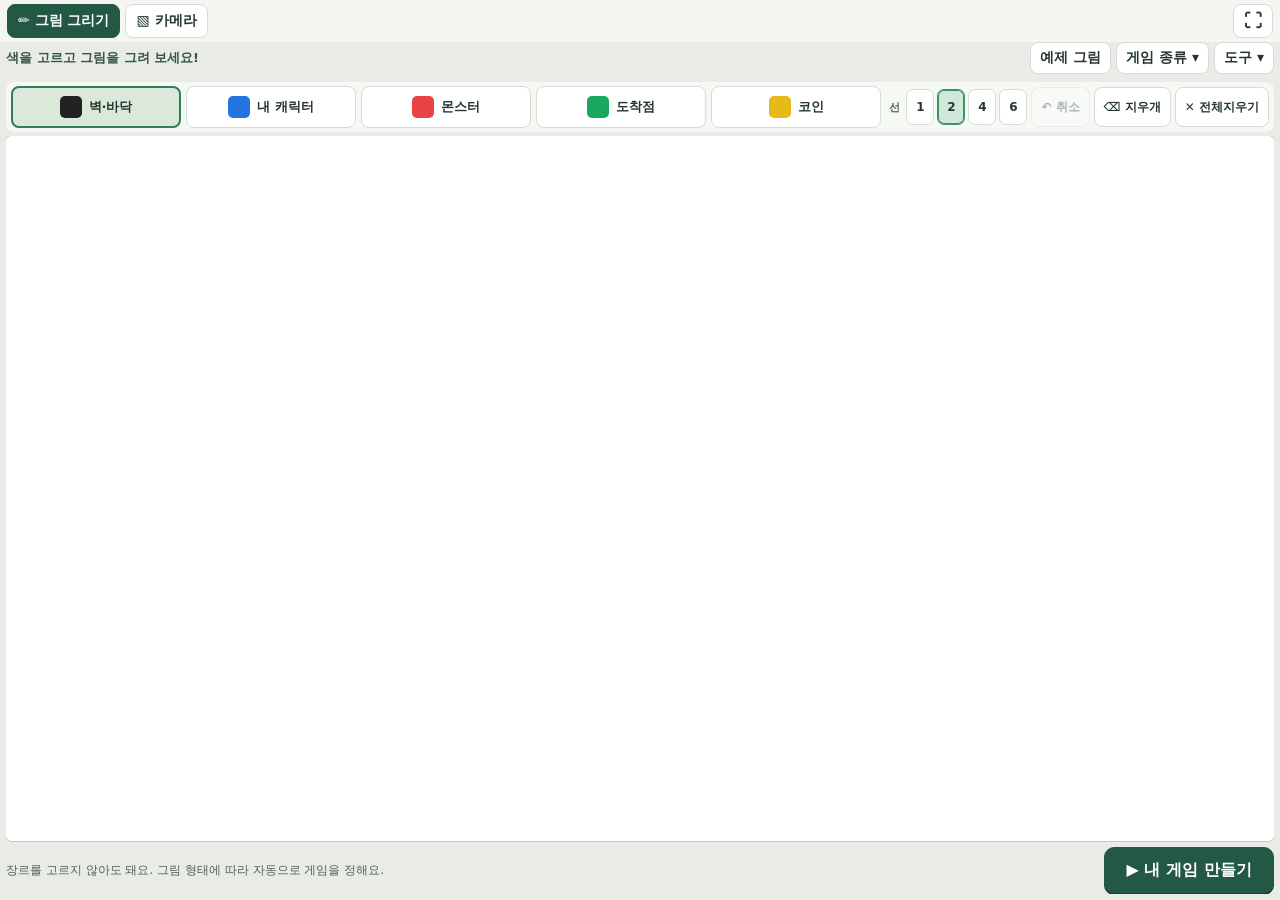
==== index.html @ 659083c6 "Add files via upload" ====
<!doctype html><html lang="ko"><head><meta charset="utf-8"><meta name="viewport" content="width=device-width,initial-scale=1,viewport-fit=cover"><meta name="theme-color" content="#f7f5ef"><title>그림게임 연구소</title><link rel="stylesheet" href="style.css"></head><body><nav class="tabs"><button id="drawTab" class="primary">✏ 그림 그리기</button><button id="paperTab">▧ 카메라</button><button id="full" aria-label="전체화면">⛶</button><button id="reset" hidden>그림 수정</button></nav><main><section class="stage"><div class="top"><span id="status">내 게임 만들기</span><span id="score"></span></div><div id="editor"><div class="intro"><span class="quick-guide">색을 고르고 그림을 그려 보세요!</span><button id="sample">예제 그림</button><button id="genreToggle" aria-expanded="false" aria-controls="genreCards">게임 종류 ▾</button><button id="toolsToggle" aria-expanded="false" aria-controls="advancedTools">도구 ▾</button></div><select id="genre" hidden><option>점프</option><option>미로</option><option>경주</option><option>슈팅</option><option>핀볼</option><option>2인용</option></select><div id="genreCards" class="genres" aria-label="게임 장르" hidden></div><div class="workbench"><div class="tools"><div class="palette" id="palette"></div><div class="quickbar"><div id="penSizes" class="pen-sizes" role="group" aria-label="펜 굵기"><span>선</span><button type="button" data-size="1" aria-label="아주 가는 펜 1픽셀">1</button><button type="button" data-size="2" class="chosen" aria-label="보통 펜 2픽셀">2</button><button type="button" data-size="4" aria-label="굵은 펜 4픽셀">4</button><button type="button" data-size="6" aria-label="굵은 펜 6픽셀">6</button></div><button id="undo" title="방금 그린 선 되돌리기">↶ 취소</button><button id="erase">⌫ 지우개</button><button id="quickClear" title="그림 전체 지우기">✕ 전체지우기</button></div><div id="advancedTools" class="editbar" hidden><label>펜 굵기 <input id="brush" type="range" min="1" max="10" step="1" value="2"></label><button id="redo" aria-label="다시 실행">↷ 다시</button><button id="fill">색 채우기</button><button id="layer">배경 그리기</button><button id="clear">전체 지우기</button></div></div><div class="drawing"><canvas id="art" width="980" height="550" aria-label="그림 그리기"></canvas><div class="editbar playbar"><p id="hint" aria-live="polite"></p><button id="play" class="primary">▶ 내 게임 만들기</button></div></div></div></div><canvas id="game" hidden width="980" height="550"></canvas><div class="controls" id="controls">A4 용지를 출력해 다섯 가지 색으로 그려 보세요.</div><div class="gameactions" id="gameactions" hidden><button id="retry">↻ 다시 하기</button><button id="backEdit">✎ 그림 수정</button><button id="newDrawing">＋ 새 그림</button><button id="rotateGame" type="button" aria-label="가로 화면으로 전환" title="가로·세로 전환">⤾ 가로</button></div><div class="touch" id="touch" hidden><button data-key="ArrowLeft">◀</button><button data-key="ArrowUp">▲</button><button data-key="ArrowDown">▼</button><button data-key="ArrowRight">▶</button><button data-key="Space">점프 / 발사</button><button data-key="KeyX" hidden>공격</button><button data-key="KeyW" hidden>1P ▲</button><button data-key="KeyS" hidden>1P ▼</button></div></section><aside id="paperPanel" hidden><h2>카메라로 게임 만들기</h2><p>A4 용지를 카메라에 비추면 자동으로 게임이 시작돼요. 장르 칸은 비워도 돼요.</p><div class="legend"><span style="--c:#222">검정 · 벽/바닥</span><span style="--c:#2475df">파랑 · 나</span><span style="--c:#e94343">빨강 · 위험/적</span><span style="--c:#19a85d">녹색 · 목표</span><span style="--c:#e6ba18">노랑 · 보물</span></div><div class="camera"><video id="video" autoplay muted playsinline></video><canvas id="guide"></canvas><div id="cammsg">카메라 대기</div></div><button class="primary" id="camera">카메라 켜기</button><label class="button">사진 불러오기<input id="file" type="file" accept="image/*" hidden></label><a class="button" href="sheet.html" target="_blank">A4 용지 출력</a><h3>바로 체험</h3><div id="examples" class="examples"></div><label class="option"><input type="checkbox" id="auto" checked> 자동 인식</label><button id="scan">지금 인식</button><p class="minor">카메라 영상은 기기 안에서만 처리됩니다. 다양한 농도의 빨강·노랑·파랑·초록 사인펜을 인식합니다. 주황색은 빨강 또는 노랑으로 분류될 수 있어요. 모서리 표식은 가리지 마세요.</p></aside></main><div id="buildOverlay" class="build-overlay" role="dialog" aria-label="그림 인식 결과" aria-live="polite" hidden>
  <div class="build-spinner" id="buildSpinner" aria-hidden="true"></div>
  <strong id="buildTitle">내 그림이 게임으로 변신 중!</strong>
  <span id="buildSubtitle">그림을 살펴보고 있어요.</span>
  <div id="actorReview" class="actor-review" hidden>
    <div class="review-item"><div class="review-label"><b>🔵 내 캐릭터</b><span id="playerShape">확인 중</span></div>
      <div class="review-choices" data-role="player"><button type="button" data-kind="auto" class="chosen">자동</button><button type="button" data-kind="human">사람형</button><button type="button" data-kind="blob">말랑형</button></div>
    </div>
    <div class="review-item"><div class="review-label"><b>🔴 몬스터</b><span id="enemyShape">확인 중</span></div>
      <div class="review-choices" data-role="enemy"><button type="button" data-kind="auto" class="chosen">자동</button><button type="button" data-kind="human">사람형</button><button type="button" data-kind="blob">말랑형</button></div>
    </div>
    <div class="review-actions"><button type="button" id="reviewBack">그림 수정</button><button type="button" class="primary" id="reviewPlay">▶ 바로 플레이</button></div>
    <span class="review-tip" id="reviewTip">잠시 후 자동으로 시작해요. 잘못 인식했다면 모양을 바꿔 주세요.</span>
  </div>
</div><script src="app.js"></script><script src="editor.js"></script><script src="hero.js"></script><script src="enhance.js"></script><script src="impact.js"></script><script src="control.js"></script><script src="design.js"></script><script src="autopong.js"></script><script src="playerhint.js"></script><script src="shooter.js"></script></body></html>
---- style.css ----
*{box-sizing:border-box}[hidden]{display:none!important}html,body{margin:0;width:100%;height:100%;overflow:hidden}body{font:14px system-ui,'Malgun Gothic',sans-serif;background:#e8ebe6;color:#253630;-webkit-tap-highlight-color:transparent;display:flex;flex-direction:column;user-select:none}button,.button{font:inherit;font-weight:700;border:1px solid #d4dcd4;background:#fff;color:#253630;border-radius:8px;padding:7px 10px;cursor:pointer;touch-action:manipulation;text-decoration:none;text-align:center}button:active,.pressed{background:#c7dfca!important}button:disabled{opacity:.35}button:focus-visible{outline:2px solid #268b63}.primary{background:#235844;color:white;border-color:#235844}.tabs{display:flex;gap:5px;padding:4px 7px;align-items:center;flex:none;background:#f4f6f1}.tabs #full{margin-left:auto;font-size:18px;line-height:18px}.tabs #reset{display:none}main{flex:1;min-height:0;display:flex;gap:6px;padding:0 6px 6px;overflow:hidden}.stage{flex:1;min-width:0;min-height:0;display:flex;flex-direction:column;position:relative}.top{display:none}.stage:has(#game:not([hidden])) .top{display:flex;position:absolute;top:5px;left:7px;right:7px;z-index:2;justify-content:space-between;gap:5px;pointer-events:none;font-size:12px;font-weight:800;color:#244535}.top span{background:#ffffffdc;border-radius:5px;padding:3px 7px}.top span:empty{display:none}#editor{height:100%;min-height:0;display:grid;grid-template-columns:1fr auto;grid-template-rows:auto minmax(0,1fr);gap:5px}.intro{grid-column:2;grid-row:1;display:flex}.genres{grid-column:1;grid-row:1;display:flex;gap:4px;min-width:0}.genres button{flex:1;white-space:nowrap;padding:6px 3px;display:flex;align-items:center;justify-content:center;gap:5px}.genres strong{font-size:17px}.chosen{background:#dce9dc;border-color:#67977b}.workbench{grid-column:1/-1;display:grid;grid-template-columns:112px minmax(0,1fr);gap:6px;min-height:0}.tools{display:flex;flex-direction:column;gap:8px;padding:5px;background:#f4f6f1;border-radius:8px;min-width:0}.palette{display:grid;gap:5px}.palette button{display:flex;align-items:center;gap:5px;padding:6px 4px;font-size:12px;white-space:nowrap}.palette i{width:24px;height:24px;border-radius:5px;flex:none}.selected{outline:2px solid #317e5c;outline-offset:-2px;background:#dbe9da}.tools .editbar{display:grid;gap:5px}.tools label{font-size:12px;display:flex;flex-direction:column}.tools input{width:100%;accent-color:#317e5c}.tools .editbar button{font-size:12px;padding:7px 3px}.drawing{display:flex;flex-direction:column;align-items:center;justify-content:center;min-height:0;min-width:0;gap:5px}#art,#game{display:block;background:#fff;border-radius:6px;touch-action:none;max-width:100%;max-height:100%;object-fit:contain}#art{cursor:crosshair;flex:none;box-shadow:0 0 0 1px #bfcac0}.playbar{display:flex;align-items:center;gap:8px;width:100%;min-height:40px;flex:none}.playbar p{flex:1;margin:0;font-size:12px;color:#50655a}.playbar button{min-width:120px;min-height:40px}#game{flex:1;min-height:0;width:100%;height:100%;background:#f9f7ed}.controls{font-size:12px;text-align:center;padding:3px;flex:none}.gameactions{display:flex;gap:5px;justify-content:center;flex:none}.gameactions button{padding:5px 13px}.touch{display:flex;justify-content:space-between;align-items:center;gap:5px;flex:none;padding:5px 3px max(5px,env(safe-area-inset-bottom))}.touch button{flex:1;max-width:140px;min-height:50px;touch-action:none;font-size:19px;background:#f8faf6}.touch [data-key=Space]{background:#ffdc83;max-width:220px}.touch[data-mode="1"],.touch[data-mode="3"]{display:grid;grid-template-columns:repeat(3,65px);grid-template-areas:'. up .' 'left down right';justify-content:center}.touch [data-key=ArrowUp]{grid-area:up}.touch [data-key=ArrowLeft]{grid-area:left}.touch [data-key=ArrowDown]{grid-area:down}.touch [data-key=ArrowRight]{grid-area:right}.touch[data-mode="2"]{display:grid;grid-template-columns:1fr 1fr 1fr 1fr;grid-template-areas:'left right down up'}.touch[data-mode="2"] button{max-width:none}aside{width:320px;overflow:auto;background:#f7f9f4;padding:10px;flex:none;border-radius:8px}aside h2,aside h3{margin:6px 0}aside p{font-size:12px;line-height:1.4}.legend{display:grid;gap:3px;font-size:12px}.legend span:before{content:'';display:inline-block;background:var(--c);width:10px;height:10px;margin-right:5px;border-radius:50%}.camera{position:relative;aspect-ratio:4/3;background:#222;overflow:hidden}.camera video,.camera canvas{position:absolute;width:100%;height:100%;object-fit:contain}.camera #cammsg{position:absolute;bottom:0;background:#000b;color:white;width:100%;padding:5px;font-size:12px}aside>button,aside>.button{display:block;width:100%;margin-top:5px}.examples{display:flex;flex-wrap:wrap;gap:3px}.option{display:block;margin:6px 0}body:has(#game:not([hidden])):has(#paperPanel[hidden]) .tabs{display:none}body:has(#game:not([hidden])):has(#paperPanel[hidden]) main{padding:0} @media(pointer:fine) and (min-width:801px){.touch{display:none!important}}@media(max-width:700px){.workbench{grid-template-columns:1fr;grid-template-rows:auto minmax(0,1fr);gap:4px}.tools{padding:3px;gap:3px}.palette{grid-template-columns:repeat(5,1fr);gap:3px}.palette button{justify-content:center;flex-direction:column;font-size:10px;gap:2px;padding:3px 1px}.palette i{width:23px;height:20px}.tools .editbar{display:flex;align-items:center;gap:3px}.tools label{flex:1;flex-direction:row;align-items:center;gap:3px;white-space:nowrap;font-size:10px}.tools input{min-width:35px;width:100%}.tools .editbar button{font-size:11px;padding:5px 4px;white-space:nowrap}.genres button{font-size:11px;gap:2px}.genres strong{font-size:13px}.intro button{font-size:11px;padding:5px}.playbar p{font-size:10px}.playbar button{min-width:95px;font-size:12px}.tabs button{padding:5px 9px;font-size:12px}main:has(aside:not([hidden])){flex-direction:column;overflow:auto}main:has(aside:not([hidden])) .stage{flex:none;height:42dvh}aside{width:100%;overflow:visible}.touch button{min-height:58px}.touch[data-mode="1"],.touch[data-mode="3"]{grid-template-columns:repeat(3,70px);gap:3px}.touch[data-mode="0"],.touch[data-mode="4"]{gap:12px}.touch[data-mode="0"] [data-key=Space]{margin-left:20px}.gameactions button{min-height:32px}}body.playing .tabs{display:none!important}body.playing main{padding:0;overflow:hidden;flex-direction:row}body.playing #paperPanel{display:none!important}body.playing .stage{height:auto!important;flex:1!important}body.playing .gameactions{padding:3px 5px;background:#f4f6f1}body.playing .controls{background:#f4f6f1}body.playing #game{border-radius:0}body.playing .top{top:7px}.drawing{justify-content:flex-start}.touch[data-mode="0"],.touch[data-mode="4"]{justify-content:space-between}.touch[data-mode="0"] [data-key=Space],.touch[data-mode="4"] [data-key=Space]{margin-left:auto}.touch[data-mode="0"] button,.touch[data-mode="4"] button{max-width:100px}.touch[data-mode="0"] [data-key=Space],.touch[data-mode="4"] [data-key=Space]{max-width:160px} @media(max-width:700px){body.playing .touch{padding:7px 10px max(8px,env(safe-area-inset-bottom));background:#e8ebe6}.touch[data-mode="1"],.touch[data-mode="3"]{grid-template-columns:repeat(3,minmax(65px,90px))}.touch[data-mode="0"] button,.touch[data-mode="4"] button{min-height:65px}}
#heroEditor{flex:1;min-height:0;display:flex;flex-direction:column;gap:6px;padding:5px;background:#f4f6f1;border-radius:8px}.heroHead{display:flex;justify-content:space-between;align-items:center;gap:8px}.heroHead strong{font-size:17px}.heroHead small{display:block;color:#50655a;font-size:11px}#heroParts,#heroMoves,#heroColors{display:flex;gap:4px}#heroParts button,#heroMoves button{flex:1;font-size:12px;padding:6px 3px;white-space:nowrap}.heroWorkspace{flex:1;min-height:0;display:grid;grid-template-columns:1fr 1fr;gap:8px}.heroDraw,.heroPreview{min-height:0;display:flex;flex-direction:column;align-items:center;justify-content:center;gap:4px}.heroDraw canvas,.heroPreview canvas{min-height:0;max-width:100%;max-height:calc(100% - 35px);object-fit:contain;touch-action:none;border:1px solid #c6d4ca;border-radius:8px;background:white}.heroDraw canvas{height:100%;width:auto;aspect-ratio:4/5}.heroPreview canvas{height:100%;width:auto;aspect-ratio:1}.heroPreview #heroMoves{width:100%}.heroTools{display:flex;align-items:center;gap:5px;flex-wrap:wrap}.heroTools label{display:flex;align-items:center;gap:4px;font-size:12px}.heroTools input{width:90px;accent-color:#235844}#heroColors button{width:27px;height:28px;border:1px solid #aaa;padding:0}#heroGuide,#heroNotice{font-size:12px;color:#50655a}.touch [data-key=KeyX]{background:#f6b2a3}.touch[data-mode="0"] button{min-width:0;font-size:15px}@media(max-width:700px){.heroWorkspace{grid-template-columns:1fr;grid-template-rows:minmax(0,1fr) minmax(0,.72fr);gap:3px}.heroTools{gap:3px}.heroTools button{font-size:11px;padding:5px}.heroHead strong{font-size:14px}.heroHead small{font-size:10px}.heroDraw canvas,.heroPreview canvas{max-height:calc(100% - 25px)}#heroParts button,#heroMoves button{font-size:10px}.heroPreview #heroMoves{max-width:350px}#heroNotice{font-size:10px}}
#layer{white-space:nowrap}.intro{display:flex;justify-content:flex-end;gap:5px}.heroPreview #heroMoves{flex-wrap:wrap}#heroMoves button{min-width:40px}@media(max-width:700px){.tools .editbar{flex-wrap:wrap}.tools .editbar label{min-width:90px}.tools .editbar button{flex:none}.heroPreview #heroMoves button{font-size:10px}}@media(pointer:coarse){.touch button{touch-action:none;user-select:none;-webkit-user-select:none}}
/* Touch controls remain available on hybrid touch laptops. */
#analogPad{position:relative;width:112px;height:112px;border:2px solid #6c8479;border-radius:50%;background:#d9e5ddaa;touch-action:none;user-select:none;margin:0 12px;flex:none}#stickKnob{position:absolute;left:50%;top:50%;width:44px;height:44px;border-radius:50%;background:#526d60;transform:translate(-50%,-50%);pointer-events:none}.touch[data-mode="1"],.touch[data-mode="3"]{display:flex;justify-content:flex-start}.touch[data-mode="2"]{grid-template-columns:repeat(5,minmax(0,1fr));grid-template-areas:'left right down up drift'}.touch[data-mode="2"] [data-key=Space]{grid-area:drift;margin:0;font-size:14px}.touch button.pressed{background:#b5d4c2;transform:scale(.95)}@media(any-pointer:coarse){body.playing .touch:not([hidden]){display:flex!important}body.playing .touch[data-mode="2"]:not([hidden]){display:grid!important}}.touch[hidden],#analogPad[hidden],.touch button[hidden]{display:none!important}

/* Six-genre, auto-detect, dual-player pong controls */
.genres{flex-wrap:wrap;align-items:center}.genres button{min-width:65px}.genres button:first-child{border-color:#276d58}.touch[data-mode="5"]{display:flex!important;justify-content:space-between;gap:5px;flex-wrap:nowrap}.touch[data-mode="5"] button{flex:1;max-width:none;min-width:0;min-height:62px;font-size:13px;padding:5px;background:#f2f7ff}.touch[data-mode="5"] [data-key="KeyW"],.touch[data-mode="5"] [data-key="KeyS"]{background:#cde1ff}.touch[data-mode="5"] [data-key="ArrowUp"],.touch[data-mode="5"] [data-key="ArrowDown"]{background:#ffd9dd}.touch[data-mode="5"] button.pressed{filter:brightness(.90)}@media(max-width:700px){.genres{display:grid;grid-template-columns:repeat(4,minmax(0,1fr))}.genres button{padding:5px 2px;min-width:0}.touch[data-mode="5"]{padding:8px 4px max(8px,env(safe-area-inset-bottom));gap:3px}.touch[data-mode="5"] button{font-size:12px;min-height:65px;padding:3px}.touch[data-mode="5"] [data-key="Space"]{display:none}}

.touch[data-mode="5"] [data-key="KeyW"]{order:1}.touch[data-mode="5"] [data-key="KeyS"]{order:2}.touch[data-mode="5"] [data-key="ArrowUp"]{order:3}.touch[data-mode="5"] [data-key="ArrowDown"]{order:4}

/* Kid-first editor: one large canvas, five colors and one primary action. */
#editor{grid-template-columns:minmax(0,1fr);grid-template-rows:auto auto minmax(0,1fr);gap:4px}
.intro{grid-column:1;grid-row:1;display:flex;align-items:center;justify-content:flex-end;gap:5px;min-width:0;min-height:31px}
.quick-guide{margin-right:auto;font-size:13px;font-weight:750;color:#355847;white-space:nowrap;overflow:hidden;text-overflow:ellipsis}
.intro button{padding:6px 9px;white-space:nowrap;flex:none}
.genres{grid-column:1;grid-row:2;display:flex;min-width:0;flex-wrap:wrap;gap:4px}
.genres button{flex:1 1 75px;min-height:36px}
.workbench{grid-column:1;grid-row:3;grid-template-columns:minmax(0,1fr);grid-template-rows:auto minmax(0,1fr);gap:4px;min-height:0}
.tools{display:flex;align-items:center;flex-wrap:wrap;gap:5px;padding:4px 5px;min-width:0;background:#f5f8f3}
.palette{flex:1 1 380px;display:grid;grid-template-columns:repeat(5,minmax(0,1fr));gap:5px;min-width:0}
.palette button{justify-content:center;min-width:0;min-height:40px;gap:7px;padding:4px;font-size:13px}
.palette i{width:22px;height:22px}
.quickbar{display:flex;gap:4px;flex:0 0 auto}
.quickbar button{white-space:nowrap;min-height:40px;padding:5px 9px;font-size:12px}
.tools .editbar{width:100%;display:flex;flex-wrap:wrap;gap:5px;padding-top:3px;border-top:1px solid #dae5db;align-items:center}
.tools .editbar[hidden]{display:none!important}
.tools .editbar label{flex-direction:row;align-items:center;gap:7px;flex:1 1 125px}
.tools .editbar input{flex:1;min-width:65px;width:auto}
.tools .editbar button{font-size:12px;min-height:34px;padding:5px 9px}
.drawing{justify-content:flex-start;min-height:0;overflow:hidden}
.playbar{min-height:48px;justify-content:space-between}
.playbar p{font-size:12px;min-width:0}
.playbar button{min-width:170px;min-height:46px;font-size:16px;border-radius:10px;box-shadow:0 2px 0 #173e2f}
.gameactions button{min-height:38px;font-size:13px;flex:1}
.build-overlay{position:fixed;inset:0;background:rgba(246,249,240,.95);z-index:100;display:flex;flex-direction:column;align-items:center;justify-content:center;gap:13px;color:#244b3b;text-align:center;padding:18px}
.build-overlay strong{font-size:clamp(18px,4.8vw,27px)}
.build-overlay span{font-size:13px;color:#64746c}
.build-spinner{width:46px;height:46px;border:5px solid #d6e6d9;border-top-color:#238563;border-radius:50%;animation:spin .8s linear infinite}
@keyframes spin{to{transform:rotate(360deg)}}
@media(max-width:700px){
 #editor{grid-template-rows:auto auto minmax(0,1fr);gap:3px}
 .intro{min-height:30px;gap:3px}
 .quick-guide{font-size:10.5px}
 .intro button{font-size:10.5px;padding:6px 5px}
 .genres{grid-template-columns:repeat(4,minmax(0,1fr));gap:3px}
 .genres button{min-height:30px;padding:4px 2px;flex:auto}
 .workbench{grid-template-rows:auto minmax(0,1fr);gap:3px}
 .tools{gap:3px;padding:2px 3px}
 .palette{flex:1 1 100%;gap:3px}
 .palette button{min-height:38px;padding:3px 1px;gap:2px;font-size:10px}
 .palette i{width:22px;height:17px}
 .quickbar{width:100%;justify-content:space-evenly}
 .quickbar button{min-height:28px;padding:4px 15px;font-size:11px}
 .tools .editbar{gap:3px}
 .tools .editbar label{font-size:11px;flex:1 1 100px}
 .tools .editbar button{font-size:10px;min-height:28px}
 .playbar{min-height:42px;gap:3px}
 .playbar p{font-size:10px;line-height:1.25}
 .playbar button{font-size:14px;min-width:132px;min-height:42px}
 .gameactions{gap:4px}
 .gameactions button{font-size:11px;min-height:36px;padding:4px}
}
@media(max-width:380px){.quick-guide{display:none}.intro{justify-content:space-evenly}}
/* Explicitly cancel the legacy vertical tool rail. */
.tools{flex-direction:row;justify-content:flex-start;align-content:flex-start}
.palette{align-self:center}
.palette button{height:42px}
@media(max-width:700px){.palette button{height:38px}}

/* Short, non-blocking hint when a child presses Create on an empty canvas. */
.suggested{outline:3px solid #21996d;outline-offset:1px;animation:suggestPulse .5s ease-in-out 2}
@keyframes suggestPulse{50%{filter:brightness(1.15);transform:scale(1.04)}}

/* Thin pen presets are visible without opening the advanced menu. */
.pen-sizes{display:flex;align-items:center;gap:3px;white-space:nowrap}
.pen-sizes>span{font-size:11px;font-weight:800;color:#456457;padding:0 3px}
.quickbar .pen-sizes button{min-width:28px;min-height:36px;padding:3px 5px;border-radius:7px;font-size:12px}
.pen-sizes button.chosen{background:#cfe8d9;border-color:#3e916a;box-shadow:inset 0 0 0 1px #3e916a}
.actor-review{width:min(440px,96vw);display:grid;gap:9px;background:#fff;border:1px solid #d6e4dc;border-radius:16px;padding:14px;box-shadow:0 8px 30px #28463b21;text-align:left}
.review-item{display:grid;gap:6px}.review-label{display:flex;justify-content:space-between;align-items:center;gap:6px}.review-label b{font-size:14px}
.actor-review .review-label span{font-size:13px;color:#2e6b52;font-weight:750}
.review-choices{display:grid;grid-template-columns:repeat(3,minmax(0,1fr));gap:5px}
.review-choices button{min-height:39px;padding:5px;font-size:13px}
.review-actions{display:grid;grid-template-columns:1fr 1.35fr;gap:7px;margin-top:5px}
.review-actions button{min-height:43px;font-size:14px}
.actor-review .review-tip{text-align:center;font-size:11px;color:#72837a;line-height:1.3}
.build-overlay.review-mode{background:rgba(246,249,240,.96);gap:9px}
.build-overlay.review-mode .build-spinner{display:none}
@media(max-width:700px){
 .quickbar{gap:3px;align-items:center}
 .quickbar .pen-sizes button{min-width:25px;min-height:28px;padding:2px 3px;font-size:11px}
 .quickbar .pen-sizes>span{font-size:10px}
 .quickbar>button{padding:4px 7px}
 .actor-review{padding:11px}
}

/* Portrait mobile gameplay remains native-size and uses safe viewport area.
   Switching to landscape never stretches the original drawing. */
html,body{height:100%;height:100dvh}
body.playing .stage{min-height:0}
body.playing #game{width:100%;height:100%;object-fit:contain;min-width:0;min-height:0}
#rotateGame{display:none}
@media (any-pointer:coarse), (max-width:700px){
 body.playing #rotateGame:not([hidden]){display:block;min-width:68px}
 body.playing .gameactions{flex-wrap:nowrap;gap:3px}
 body.playing .gameactions button{min-width:0;flex:1;padding:6px 3px;font-size:clamp(10px,2.8vw,13px)}
}
@media (orientation:landscape) and (max-height:510px){
 body.playing .controls{font-size:10px;padding:0 3px}
 body.playing .gameactions{padding:2px 5px}
 body.playing .gameactions button{min-height:28px;padding:2px 5px}
 body.playing .touch{padding:2px 8px max(2px,env(safe-area-inset-bottom))!important;gap:4px}
 body.playing .touch button{min-height:34px!important;font-size:12px}
 body.playing #analogPad{height:67px;width:67px}
 body.playing #stickKnob{height:28px;width:28px}
}

/* Genre-aware touchscreen controls. Jump has ONE right-thumb action;
   the left hand is free to use the joystick instead of a directional pad. */
body.playing .touch[data-mode="0"],body.playing .touch[data-mode="1"],body.playing .touch[data-mode="3"]{
  display:flex!important;align-items:center;justify-content:space-between;min-height:78px;
}
body.playing #analogPad:not([hidden]){order:0;flex:0 0 auto;margin-left:14px;margin-right:auto;}
body.playing .touch[data-mode="0"] [data-key="Space"]:not([hidden]){
  order:2;margin-left:auto;margin-right:13px;max-width:none!important;
  flex:0 0 auto;width:86px;height:66px;min-height:66px;border-radius:34px;
  background:#f5d76c;font-size:18px;font-weight:800;
}
body.playing .touch[data-mode="1"] button[hidden],body.playing .touch[data-mode="3"] button[hidden]{display:none!important}
@media (max-width:700px){body.playing .touch[data-mode="0"]{padding:4px 9px max(5px,env(safe-area-inset-bottom))}}
@media (orientation:landscape) and (max-height:510px){body.playing .touch[data-mode="0"] [data-key="Space"]:not([hidden]){height:54px;min-height:54px}}

/* No floating mobile joystick on keyboard-only desktop displays. */
@media (pointer:fine) and (min-width:801px){
  body.playing .touch[data-mode="0"],
  body.playing .touch[data-mode="1"],
  body.playing .touch[data-mode="3"]{display:none!important}
}
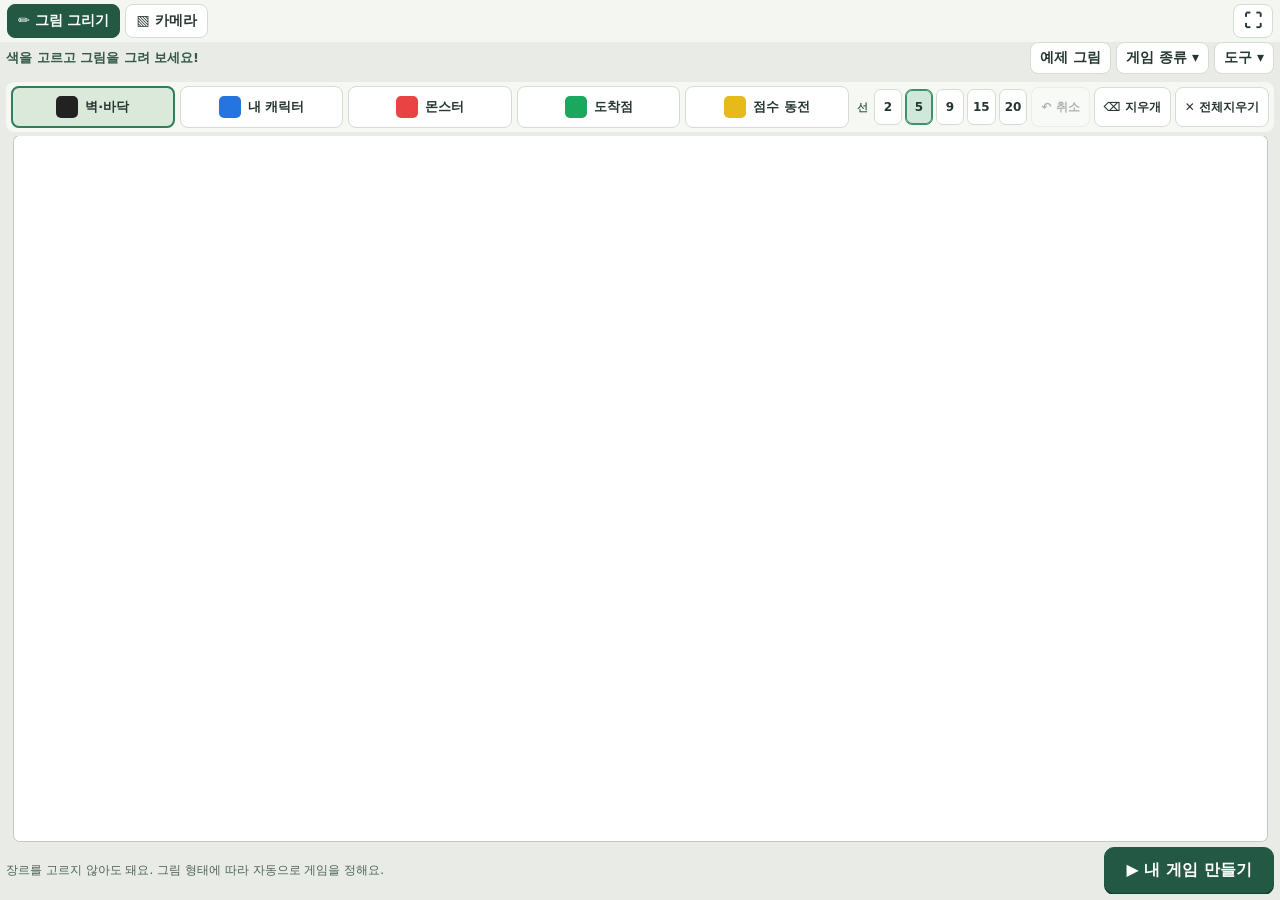
==== commit 234c0ec9: "Add files via upload" ====
--- a/index.html
+++ b/index.html
@@ -1,4 +1,4 @@
-<!doctype html><html lang="ko"><head><meta charset="utf-8"><meta name="viewport" content="width=device-width,initial-scale=1,viewport-fit=cover"><meta name="theme-color" content="#f7f5ef"><title>그림게임 연구소</title><link rel="stylesheet" href="style.css"></head><body><nav class="tabs"><button id="drawTab" class="primary">✏ 그림 그리기</button><button id="paperTab">▧ 카메라</button><button id="full" aria-label="전체화면">⛶</button><button id="reset" hidden>그림 수정</button></nav><main><section class="stage"><div class="top"><span id="status">내 게임 만들기</span><span id="score"></span></div><div id="editor"><div class="intro"><span class="quick-guide">색을 고르고 그림을 그려 보세요!</span><button id="sample">예제 그림</button><button id="genreToggle" aria-expanded="false" aria-controls="genreCards">게임 종류 ▾</button><button id="toolsToggle" aria-expanded="false" aria-controls="advancedTools">도구 ▾</button></div><select id="genre" hidden><option>점프</option><option>미로</option><option>경주</option><option>슈팅</option><option>핀볼</option><option>2인용</option></select><div id="genreCards" class="genres" aria-label="게임 장르" hidden></div><div class="workbench"><div class="tools"><div class="palette" id="palette"></div><div class="quickbar"><div id="penSizes" class="pen-sizes" role="group" aria-label="펜 굵기"><span>선</span><button type="button" data-size="1" aria-label="아주 가는 펜 1픽셀">1</button><button type="button" data-size="2" class="chosen" aria-label="보통 펜 2픽셀">2</button><button type="button" data-size="4" aria-label="굵은 펜 4픽셀">4</button><button type="button" data-size="6" aria-label="굵은 펜 6픽셀">6</button></div><button id="undo" title="방금 그린 선 되돌리기">↶ 취소</button><button id="erase">⌫ 지우개</button><button id="quickClear" title="그림 전체 지우기">✕ 전체지우기</button></div><div id="advancedTools" class="editbar" hidden><label>펜 굵기 <input id="brush" type="range" min="1" max="10" step="1" value="2"></label><button id="redo" aria-label="다시 실행">↷ 다시</button><button id="fill">색 채우기</button><button id="layer">배경 그리기</button><button id="clear">전체 지우기</button></div></div><div class="drawing"><canvas id="art" width="980" height="550" aria-label="그림 그리기"></canvas><div class="editbar playbar"><p id="hint" aria-live="polite"></p><button id="play" class="primary">▶ 내 게임 만들기</button></div></div></div></div><canvas id="game" hidden width="980" height="550"></canvas><div class="controls" id="controls">A4 용지를 출력해 다섯 가지 색으로 그려 보세요.</div><div class="gameactions" id="gameactions" hidden><button id="retry">↻ 다시 하기</button><button id="backEdit">✎ 그림 수정</button><button id="newDrawing">＋ 새 그림</button><button id="rotateGame" type="button" aria-label="가로 화면으로 전환" title="가로·세로 전환">⤾ 가로</button></div><div class="touch" id="touch" hidden><button data-key="ArrowLeft">◀</button><button data-key="ArrowUp">▲</button><button data-key="ArrowDown">▼</button><button data-key="ArrowRight">▶</button><button data-key="Space">점프 / 발사</button><button data-key="KeyX" hidden>공격</button><button data-key="KeyW" hidden>1P ▲</button><button data-key="KeyS" hidden>1P ▼</button></div></section><aside id="paperPanel" hidden><h2>카메라로 게임 만들기</h2><p>A4 용지를 카메라에 비추면 자동으로 게임이 시작돼요. 장르 칸은 비워도 돼요.</p><div class="legend"><span style="--c:#222">검정 · 벽/바닥</span><span style="--c:#2475df">파랑 · 나</span><span style="--c:#e94343">빨강 · 위험/적</span><span style="--c:#19a85d">녹색 · 목표</span><span style="--c:#e6ba18">노랑 · 보물</span></div><div class="camera"><video id="video" autoplay muted playsinline></video><canvas id="guide"></canvas><div id="cammsg">카메라 대기</div></div><button class="primary" id="camera">카메라 켜기</button><label class="button">사진 불러오기<input id="file" type="file" accept="image/*" hidden></label><a class="button" href="sheet.html" target="_blank">A4 용지 출력</a><h3>바로 체험</h3><div id="examples" class="examples"></div><label class="option"><input type="checkbox" id="auto" checked> 자동 인식</label><button id="scan">지금 인식</button><p class="minor">카메라 영상은 기기 안에서만 처리됩니다. 다양한 농도의 빨강·노랑·파랑·초록 사인펜을 인식합니다. 주황색은 빨강 또는 노랑으로 분류될 수 있어요. 모서리 표식은 가리지 마세요.</p></aside></main><div id="buildOverlay" class="build-overlay" role="dialog" aria-label="그림 인식 결과" aria-live="polite" hidden>
+<!doctype html><html lang="ko"><head><meta charset="utf-8"><meta name="viewport" content="width=device-width,initial-scale=1,viewport-fit=cover"><meta name="theme-color" content="#f7f5ef"><title>그림게임 연구소</title><link rel="stylesheet" href="style.css"></head><body><nav class="tabs"><button id="drawTab" class="primary">✏ 그림 그리기</button><button id="paperTab">▧ 카메라</button><button id="full" aria-label="전체화면">⛶</button><button id="reset" hidden>그림 수정</button></nav><main><section class="stage"><div class="top"><span id="status">내 게임 만들기</span><span id="score"></span></div><div id="editor"><div class="intro"><span class="quick-guide">색을 고르고 그림을 그려 보세요!</span><button id="sample">예제 그림</button><button id="genreToggle" aria-expanded="false" aria-controls="genreCards">게임 종류 ▾</button><button id="toolsToggle" aria-expanded="false" aria-controls="advancedTools">도구 ▾</button></div><select id="genre" hidden><option>점프</option><option>미로</option><option>경주</option><option>슈팅</option><option>핀볼</option><option>2인용</option></select><div id="genreCards" class="genres" aria-label="게임 장르" hidden></div><div class="workbench"><div class="tools"><div class="palette" id="palette"></div><div class="quickbar"><div id="penSizes" class="pen-sizes" role="group" aria-label="펜 굵기"><span>선</span><button type="button" data-size="2" aria-label="가는 펜 2픽셀">2</button><button type="button" data-size="5" class="chosen" aria-label="기본 펜 5픽셀">5</button><button type="button" data-size="9" aria-label="보통 펜 9픽셀">9</button><button type="button" data-size="15" aria-label="굵은 펜 15픽셀">15</button><button type="button" data-size="20" aria-label="굵은 펜 20픽셀">20</button></div><button id="undo" title="방금 그린 선 되돌리기">↶ 취소</button><button id="erase">⌫ 지우개</button><button id="quickClear" title="그림 전체 지우기">✕ 전체지우기</button></div><div id="advancedTools" class="editbar" hidden><label>펜 굵기 <input id="brush" type="range" min="2" max="20" step="1" value="5"></label><button id="redo" aria-label="다시 실행">↷ 다시</button><button id="fill">색 채우기</button><button id="layer">배경 그리기</button><button id="clear">전체 지우기</button></div></div><div class="drawing"><canvas id="art" width="1920" height="1080" aria-label="그림 그리기"></canvas><div class="editbar playbar"><p id="hint" aria-live="polite"></p><button id="play" class="primary">▶ 내 게임 만들기</button></div></div></div></div><canvas id="game" hidden width="1920" height="1080"></canvas><div class="controls" id="controls">A4 용지를 출력해 다섯 가지 색으로 그려 보세요.</div><div class="gameactions" id="gameactions" hidden><button id="retry">↻ 다시 하기</button><button id="backEdit">✎ 그림 수정</button><button id="newDrawing">＋ 새 그림</button><button id="rotateGame" type="button" aria-label="가로 화면으로 전환" title="가로·세로 전환">⤾ 가로</button></div><div class="touch" id="touch" hidden><button data-key="ArrowLeft">◀</button><button data-key="ArrowUp">▲</button><button data-key="ArrowDown">▼</button><button data-key="ArrowRight">▶</button><button data-key="Space">점프 / 발사</button><button data-key="KeyX" hidden>공격</button><button data-key="KeyW" hidden>1P ▲</button><button data-key="KeyS" hidden>1P ▼</button></div></section><aside id="paperPanel" hidden><h2>카메라로 게임 만들기</h2><p>A4 용지를 카메라에 비추면 자동으로 게임이 시작돼요. 장르 칸은 비워도 돼요.</p><div class="legend"><span style="--c:#222">검정 · 벽/바닥</span><span style="--c:#2475df">파랑 · 나</span><span style="--c:#e94343">빨강 · 위험/적</span><span style="--c:#19a85d">녹색 · 목표</span><span style="--c:#e6ba18">노랑 · 점수 동전</span></div><div class="camera"><video id="video" autoplay muted playsinline></video><canvas id="guide"></canvas><div id="cammsg">카메라 대기</div></div><button class="primary" id="camera">카메라 켜기</button><label class="button">사진 불러오기<input id="file" type="file" accept="image/*" hidden></label><a class="button" href="sheet.html" target="_blank">A4 용지 출력</a><h3>바로 체험</h3><div id="examples" class="examples"></div><label class="option"><input type="checkbox" id="auto" checked> 자동 인식</label><button id="scan">지금 인식</button><p class="minor">카메라 영상은 기기 안에서만 처리됩니다. 다양한 농도의 빨강·노랑·파랑·초록 사인펜을 인식합니다. 주황색은 빨강 또는 노랑으로 분류될 수 있어요. 모서리 표식은 가리지 마세요.</p></aside></main><div id="buildOverlay" class="build-overlay" role="dialog" aria-label="그림 인식 결과" aria-live="polite" hidden>
   <div class="build-spinner" id="buildSpinner" aria-hidden="true"></div>
   <strong id="buildTitle">내 그림이 게임으로 변신 중!</strong>
   <span id="buildSubtitle">그림을 살펴보고 있어요.</span>
--- a/style.css
+++ b/style.css
@@ -137,3 +137,9 @@
   body.playing .touch[data-mode="1"],
   body.playing .touch[data-mode="3"]{display:none!important}
 }
+
+.drawing canvas{display:block;max-width:100%;height:auto;image-rendering:auto;-webkit-user-select:none;user-select:none;touch-action:none}
+
+/* Five FHD pen presets, including small mobile portrait displays. */
+.pen-sizes{flex:0 1 auto;min-width:0}
+@media(max-width:700px){.quickbar{flex-wrap:wrap;justify-content:center}.pen-sizes{flex:1 1 100%;justify-content:center}.quickbar .pen-sizes button{min-width:28px;padding:3px 8px}}
